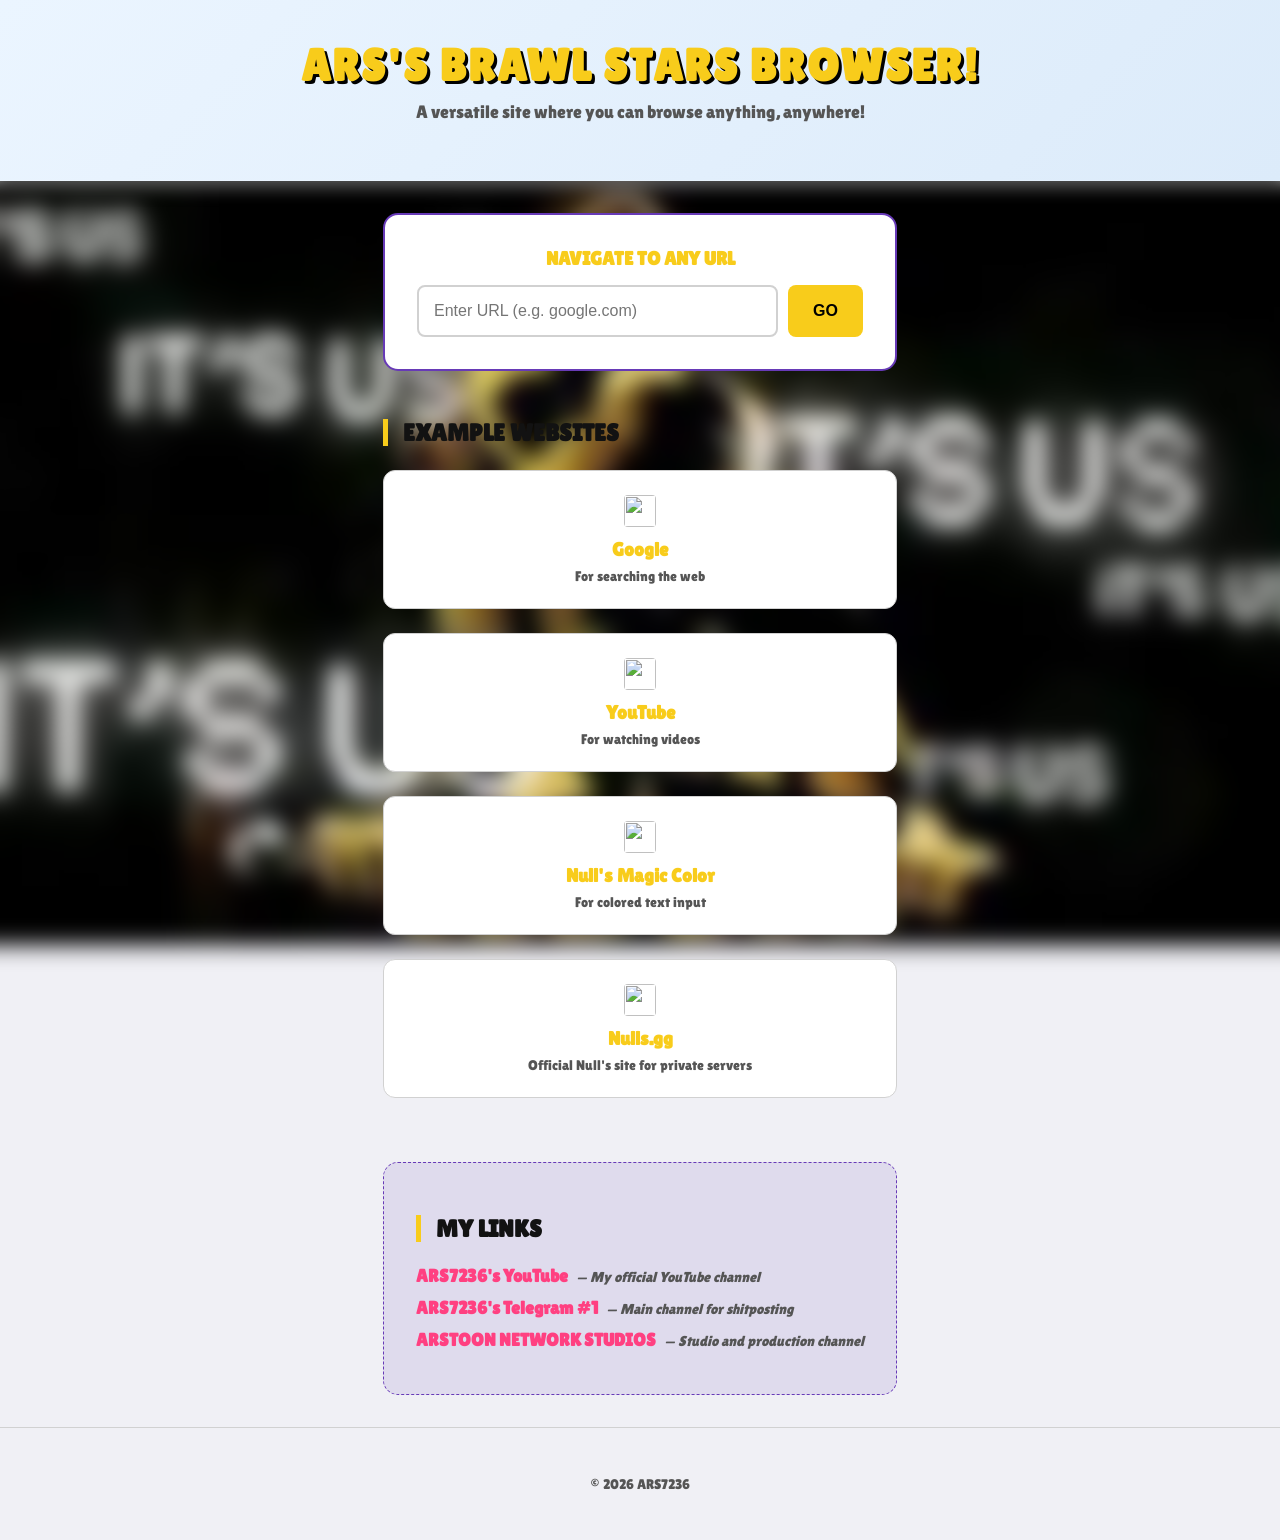
==== index.html @ f9a283ee "rest bro" ====
<!DOCTYPE html>
<html lang="en">
<head>
    <meta charset="UTF-8">
    <meta name="viewport" content="width=device-width, initial-scale=1.0">
    <title>ARS's Brawl Stars Browser</title>
    <link rel="preconnect" href="https://fonts.googleapis.com">
    <link rel="preconnect" href="https://fonts.gstatic.com" crossorigin>
    <link href="https://fonts.googleapis.com/css2?family=Lilita+One&display=swap" rel="stylesheet">
    <link rel="stylesheet" href="assets/styles.css">
</head>
<body>

<header>
    <h1 data-i18n="header-title">ARS's Brawl Stars browser!</h1>
    <p data-i18n="header-subtitle">A versatile site where you can browse anything, anywhere!</p>
</header>

<div class="container">
    <div class="nav-section">
        <h2 data-i18n="nav-title">Navigate to any URL</h2>
        <div class="input-group">
            <input type="text" id="urlInput" data-i18n-placeholder="nav-placeholder" placeholder="Enter URL (e.g. google.com)">
            <button onclick="redirectToSite()" data-i18n="nav-button">Go</button>
        </div>
    </div>

    <h2 class="section-title" data-i18n="examples-title">Example Websites</h2>
    <div class="site-grid">
        <a href="https://www.google.com" class="site-card">
            <img src="https://www.google.com/s2/favicons?sz=64&domain=google.com" alt="" class="site-logo">
            <h3>Google</h3>
            <p data-i18n="desc-google">For searching the web</p>
        </a>
        <a href="https://www.youtube.com" class="site-card">
            <img src="https://www.google.com/s2/favicons?sz=64&domain=youtube.com" alt="" class="site-logo">
            <h3>YouTube</h3>
            <p data-i18n="desc-youtube">For watching videos</p>
        </a>
        <a href="https://files.dnull.xyz/someshit.html" class="site-card">
            <img src="https://www.google.com/s2/favicons?sz=64&domain=nulls.gg" alt="" class="site-logo">
            <h3>Null's Magic Color</h3>
            <p data-i18n="desc-magic">For colored text input</p>
        </a>
        <a href="https://nulls.gg" class="site-card">
            <img src="https://www.google.com/s2/favicons?sz=64&domain=nulls.gg" alt="" class="site-logo">
            <h3>Nulls.gg</h3>
            <p data-i18n="desc-nulls">Official Null's site for private servers</p>
        </a>
    </div>

    <div class="author-section">
        <h2 class="section-title accent-border" data-i18n="links-title">My Links</h2>
        <ul class="link-list">
            <li>
                <a href="https://youtube.com/@ARS7236">ARS7236's YouTube</a>
                <span class="link-desc" data-i18n="social-yt">— My official YouTube channel</span>
            </li>
            <li>
                <a href="https://t.me/ARS7236">ARS7236's Telegram #1</a>
                <span class="link-desc" data-i18n="social-tg">— Main channel for shitposting</span>
            </li>
            <li>
                <a href="https://t.me/arstoonnetwork">ARSTOON NETWORK STUDIOS</a>
                <span class="link-desc" data-i18n="social-studio">— Studio and production channel</span>
            </li>
        </ul>
    </div>
</div>

<footer>
    © 2026 ARS7236
</footer>

<script>
    const translations = {
        en: {
            "header-title": "ARS's Brawl Stars browser!",
            "header-subtitle": "A versatile site where you can browse anything, anywhere!",
            "nav-title": "Navigate to any URL",
            "nav-placeholder": "Enter URL (e.g. google.com)",
            "nav-button": "Go",
            "examples-title": "Example Websites",
            "desc-google": "For searching the web",
            "desc-youtube": "For watching videos",
            "desc-magic": "For colored text input",
            "desc-nulls": "Official Null's site for private servers",
            "links-title": "My Links",
            "social-yt": "— My official YouTube channel",
            "social-tg": "— Main channel for shitposting",
            "social-studio": "— Studio and production channel"
        },
        ru: {
            "header-title": "Браузер ARS Brawl Stars!",
            "header-subtitle": "Универсальный сайт, где можно просматривать что угодно и где угодно!",
            "nav-title": "Перейти по любому URL",
            "nav-placeholder": "Введите URL (например, google.com)",
            "nav-button": "Перейти",
            "examples-title": "Примеры сайтов",
            "desc-google": "Для поиска в Интернете",
            "desc-youtube": "Для просмотра видео",
            "desc-magic": "Для ввода цветного текста",
            "desc-nulls": "Официальный сайт Null's для приватных серверов",
            "links-title": "Мои ссылки",
            "social-yt": "— Мой официальный YouTube канал",
            "social-tg": "— Основной канал для щитпостинга",
            "social-studio": "— Студийный и производственный канал"
        },
        pt: {
            "header-title": "Navegador Brawl Stars do ARS!",
            "header-subtitle": "Um site versátil onde você pode navegar em qualquer lugar, a qualquer hora!",
            "nav-title": "Navegar para qualquer URL",
            "nav-placeholder": "Digite o URL (ex: google.com)",
            "nav-button": "Ir",
            "examples-title": "Exemplos de Sites",
            "desc-google": "Para pesquisar na web",
            "desc-youtube": "Para assistir vídeos",
            "desc-magic": "Para entrada de texto colorido",
            "desc-nulls": "Site oficial do Null's para servidores privados",
            "links-title": "Meus Links",
            "social-yt": "— Meu canal oficial no YouTube",
            "social-tg": "— Canal principal para shitposting",
            "social-studio": "— Canal de estúdio e produção"
        },
        ko: {
            "header-title": "ARS의 브롤스타즈 브라우저!",
            "header-subtitle": "어디서나 무엇이든 탐색할 수 있는 다용도 사이트!",
            "nav-title": "모든 URL로 이동",
            "nav-placeholder": "URL 입력 (예: google.com)",
            "nav-button": "이동",
            "examples-title": "예시 웹사이트",
            "desc-google": "웹 검색용",
            "desc-youtube": "동영상 시청용",
            "desc-magic": "컬러 텍스트 입력용",
            "desc-nulls": "프라이빗 서버를 위한 공식 Null's 사이트",
            "links-title": "내 링크",
            "social-yt": "— 내 공식 유튜브 채널",
            "social-tg": "— 뻘글용 메인 채널",
            "social-studio": "— 스튜디오 및 제작 채널"
        }
    };

    function applyTranslations() {
        const userLang = navigator.language.split('-')[0];
        const lang = translations[userLang] ? userLang : 'en';
        const dictionary = translations[lang];

        document.querySelectorAll('[data-i18n]').forEach(element => {
            const key = element.getAttribute('data-i18n');
            if (dictionary[key]) {
                element.textContent = dictionary[key];
            }
        });

        document.querySelectorAll('[data-i18n-placeholder]').forEach(element => {
            const key = element.getAttribute('data-i18n-placeholder');
            if (dictionary[key]) {
                element.placeholder = dictionary[key];
            }
        });
    }

    document.addEventListener('DOMContentLoaded', applyTranslations);

    function redirectToSite() {
        let url = document.getElementById('urlInput').value.trim();
        if (url === "") return;

        if (!url.startsWith('http://') && !url.startsWith('https://')) {
            url = 'https://' + url;
        }

        window.location.href = url;
    }

    document.getElementById('urlInput').addEventListener('keypress', function (e) {
        if (e.key === 'Enter') {
            redirectToSite();
        }
    });
</script>

</body>
</html>
---- assets/styles.css ----
:root {
    --primary-color: #f8cc1b; /* Brawl Stars Yellow */
    --secondary-color: #512da8; /* Deep Purple */
    --bg-dark: #121212;
    --card-bg: #1e1e1e;
    --text-light: #ffffff;
    --text-dim: #b0b0b0;
    --accent: #ff4081;
    --input-bg: #000000;
    --border-color: #333333;
}

@media (prefers-color-scheme: light) {
    :root {
        --bg-dark: #f0f0f5;
        --card-bg: #ffffff;
        --text-light: #121212;
        --text-dim: #555555;
        --secondary-color: #673ab7;
        --input-bg: #ffffff;
        --border-color: #d1d1d1;
    }

    header {
        background: linear-gradient(135deg, #ebf5ff, #dcebfa) !important;
    }
}

body {
    font-family: 'Lilita One', system-ui, sans-serif;
    background-color: var(--bg-dark);
    color: var(--text-light);
    margin: 0;
    display: flex;
    flex-direction: column;
    min-height: 100vh;
    overflow-x: hidden;
}

body::before {
    content: "";
    position: fixed;
    top: 0;
    left: 0;
    width: 100%;
    height: 100%;
    background: url('lol.png') no-repeat center center;
    background-size: cover;
    filter: blur(10px);
    z-index: -1;
    transform: scale(1.1); /* Prevents white edges caused by the blur effect */
}

header {
    background: linear-gradient(135deg, #006edc, #00285a);
    padding: 2.5rem 1rem;
    text-align: center;
    box-shadow: 0 4px 15px rgba(0, 0, 0, 0.5);
    border-bottom: 1px solid rgba(255, 255, 255, 0.1);
    z-index: 1000;
    transition: background 0.3s ease;
}

header h1 {
    margin: 0;
    font-size: 2.8rem;
    color: var(--primary-color);
    text-transform: uppercase;
    letter-spacing: 2px;
    text-shadow: 3px 3px 0px #000;
}

header p {
    margin-top: 0.7rem;
    font-size: 1.1rem;
    color: var(--text-dim);
}

.container {
    max-width: 900px;
    margin: 2rem auto;
    padding: 0 1.5rem;
    flex-grow: 1;
}

.nav-section {
    background: var(--card-bg);
    padding: 2rem;
    border-radius: 15px;
    border: 2px solid var(--secondary-color);
    margin-bottom: 3rem;
    text-align: center;
}

.nav-section h2 {
    margin-top: 0;
    color: var(--primary-color);
    font-size: 1.2rem;
    text-transform: uppercase;
    margin-bottom: 1rem;
}

.input-group {
    display: flex;
    gap: 10px;
}

.input-group input {
    flex-grow: 1;
    padding: 15px;
    border-radius: 8px;
    border: 2px solid var(--border-color);
    background: var(--input-bg);
    color: var(--text-light);
    font-size: 1rem;
    outline: none;
    transition: border-color 0.3s;
}

.input-group input:focus {
    border-color: var(--primary-color);
}

.input-group button {
    background-color: var(--primary-color);
    color: #000;
    border: none;
    padding: 0 25px;
    border-radius: 8px;
    font-weight: bold;
    font-size: 1rem;
    cursor: pointer;
    text-transform: uppercase;
    transition: background 0.2s, transform 0.1s;
}

.input-group button:hover {
    background-color: #ffeb3b;
}

.input-group button:active {
    transform: scale(0.95);
}

.section-title {
    border-left: 5px solid var(--primary-color);
    padding-left: 15px;
    margin-bottom: 1.5rem;
    text-transform: uppercase;
}

.site-grid {
    display: grid;
    grid-template-columns: repeat(auto-fit, minmax(250px, 1fr));
    gap: 1.5rem;
    margin-bottom: 4rem;
}

.site-card {
    background: var(--card-bg);
    padding: 1.5rem;
    border-radius: 12px;
    text-decoration: none;
    color: var(--text-light);
    transition: all 0.3s ease;
    border: 1px solid var(--border-color);
    display: block;
    text-align: center;
}

.site-logo {
    width: 32px;
    height: 32px;
    margin-bottom: 12px;
    border-radius: 4px;
}

.site-card:hover {
    background: rgba(128, 128, 128, 0.1);
    border-color: var(--primary-color);
    transform: translateY(-3px);
}

.site-card h3 {
    margin: 0 0 8px 0;
    color: var(--primary-color);
}

.site-card p {
    margin: 0;
    font-size: 0.9rem;
    color: var(--text-dim);
}

.author-section {
    background: rgba(81, 45, 168, 0.1);
    padding: 2rem;
    border-radius: 15px;
    border: 1px dashed var(--secondary-color);
}

.link-list {
    list-style: none;
    padding: 0;
    margin: 1rem 0 0 0;
}

.link-list li {
    margin-bottom: 12px;
}

.link-list a {
    color: var(--accent);
    text-decoration: none;
    font-weight: bold;
    font-size: 1.1rem;
}

.link-list a:hover {
    text-decoration: underline;
}

.link-desc {
    color: var(--text-dim);
    font-size: 0.9rem;
    font-style: italic;
    margin-left: 5px;
}

footer {
    position: relative;
    background-color: var(--bg-dark);
    text-align: center;
    padding: 3rem 1rem;
    color: var(--text-dim);
    font-size: 0.9rem;
    border-top: 1px solid var(--border-color);
}

/* Mobile Optimization */
@media (max-width: 600px) {
    .site-grid {
        grid-template-columns: repeat(2, 1fr); /* Creates 4 blocks in a 2x2 grid */
        gap: 12px;
    }

    .site-card {
        padding: 12px 8px;
    }

    .site-card h3 {
        font-size: 0.95rem;
        margin-bottom: 4px;
    }

    .site-card p {
        font-size: 0.7rem;
    }

    .site-logo {
        width: 24px;
        height: 24px;
        margin-bottom: 8px;
    }
}
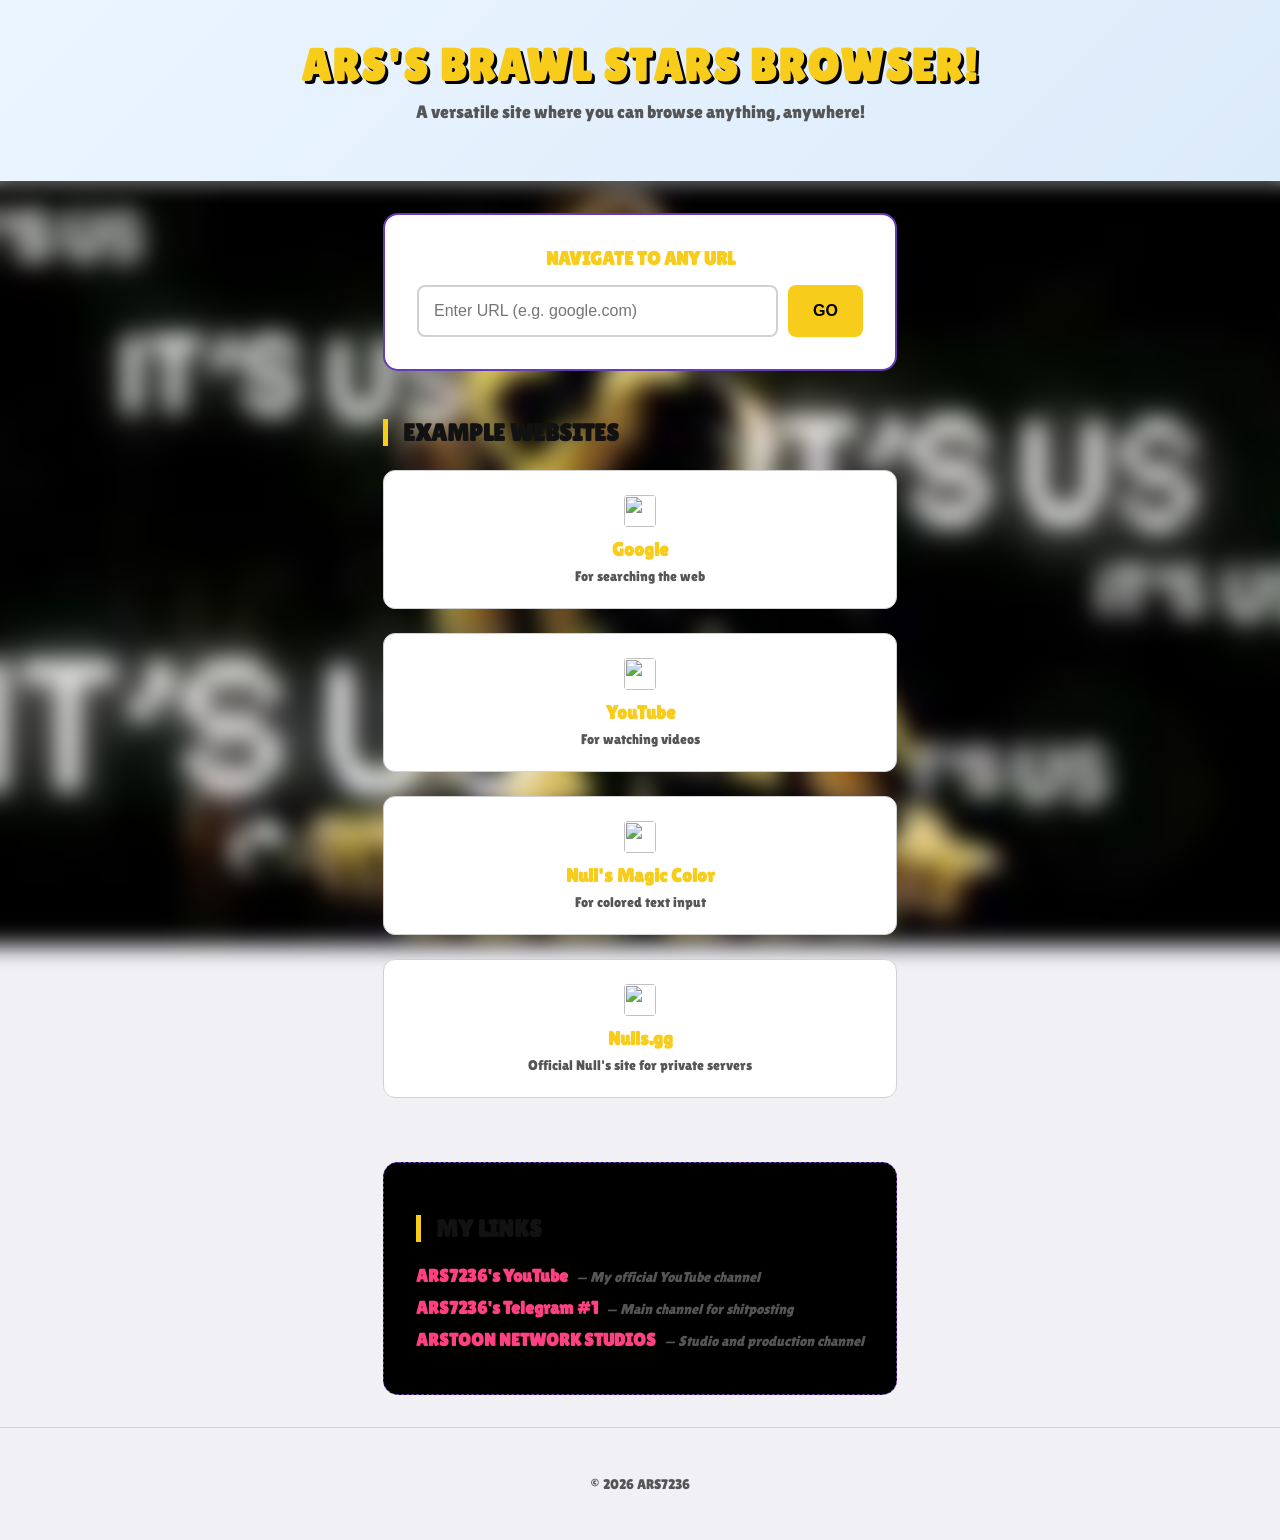
==== commit f8f33842: "yes." ====
--- a/index.html
+++ b/index.html
@@ -162,6 +162,29 @@
 
     document.addEventListener('DOMContentLoaded', applyTranslations);
 
+    // Add stroke only to elements that render as white on the page.
+    function isColorWhite(rgbString) {
+        const m = rgbString.match(/rgba?\((\d+),\s*(\d+),\s*(\d+)/i);
+        if (!m) return false;
+        const r = parseInt(m[1], 10), g = parseInt(m[2], 10), b = parseInt(m[3], 10);
+        return r >= 250 && g >= 250 && b >= 250;
+    }
+
+    function markWhiteText() {
+        document.querySelectorAll('body *').forEach(el => {
+            const cs = getComputedStyle(el);
+            if (!cs || !cs.color) return;
+            if (isColorWhite(cs.color)) {
+                el.classList.add('text-white');
+            }
+        });
+    }
+
+    document.addEventListener('DOMContentLoaded', () => {
+        applyTranslations();
+        markWhiteText();
+    });
+
     function redirectToSite() {
         let url = document.getElementById('urlInput').value.trim();
         if (url === "") return;
--- a/assets/styles.css
+++ b/assets/styles.css
@@ -24,6 +24,20 @@
     header {
         background: linear-gradient(135deg, #ebf5ff, #dcebfa) !important;
     }
+
+    /* Disable heavy strokes in light mode so dark text stays crisp */
+    body,
+    h1, h2, h3, h4, h5, h6,
+    p, a, button,
+    .site-card h3, .link-list a, header p {
+        -webkit-text-stroke: 0px transparent;
+        text-shadow: none;
+    }
+    /* Restore author-section background for light mode */
+    .author-section {
+        background: rgba(81, 45, 168, 0.08);
+        border: 1px dashed var(--secondary-color);
+    }
 }
 
 body {
@@ -35,6 +49,16 @@
     flex-direction: column;
     min-height: 100vh;
     overflow-x: hidden;
+}
+
+/* Apply stroke only to explicitly-marked white text. */
+.text-white {
+    color: var(--text-light) !important;
+    -webkit-text-stroke: 2px rgba(0,0,0,0.85);
+    text-shadow: 
+        0 0 1px rgba(0,0,0,0.55),
+        1px 1px 0 rgba(0,0,0,0.85),
+        -1px -1px 0 rgba(0,0,0,0.85);
 }
 
 body::before {
@@ -193,10 +217,17 @@
 }
 
 .author-section {
-    background: rgba(81, 45, 168, 0.1);
+    background: #000000; /* AMOLED black for stronger contrast */
     padding: 2rem;
     border-radius: 15px;
     border: 1px dashed var(--secondary-color);
+}
+
+.section-title {
+    border-left: 5px solid var(--primary-color);
+    padding-left: 15px;
+    margin-bottom: 1.5rem;
+    text-transform: uppercase;
 }
 
 .link-list {
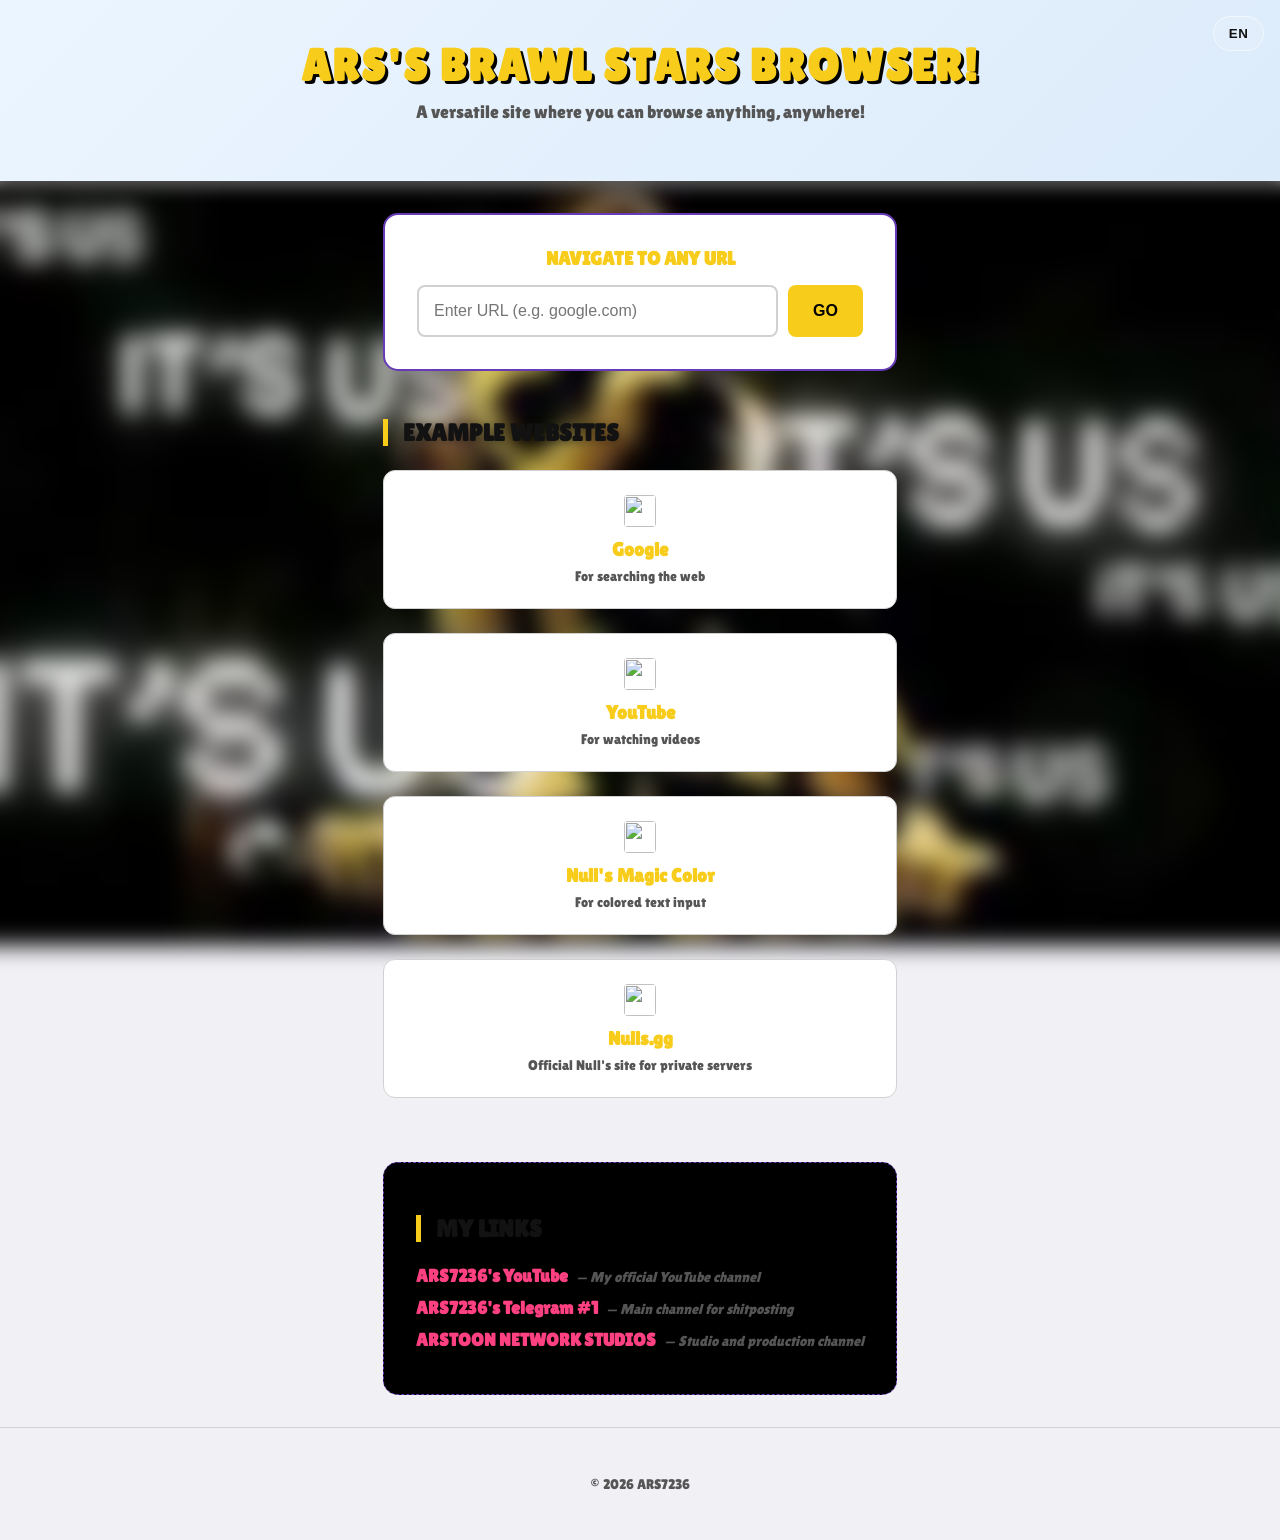
==== commit 2be944f0: "alright i done" ====
--- a/index.html
+++ b/index.html
@@ -12,6 +12,15 @@
 <body>
 
 <header>
+    <div class="lang-picker">
+        <button id="langToggleBtn" class="lang-toggle-btn" aria-haspopup="true" aria-expanded="false" aria-controls="langMenu" aria-label="Open language menu">EN</button>
+        <div class="lang-menu" id="langMenu" role="menu" aria-label="Select language">
+            <button type="button" class="lang-menu-item" role="menuitem" data-lang="en">English</button>
+            <button type="button" class="lang-menu-item" role="menuitem" data-lang="ru">Русский</button>
+            <button type="button" class="lang-menu-item" role="menuitem" data-lang="pt">Português</button>
+            <button type="button" class="lang-menu-item" role="menuitem" data-lang="ko">한국어</button>
+        </div>
+    </div>
     <h1 data-i18n="header-title">ARS's Brawl Stars browser!</h1>
     <p data-i18n="header-subtitle">A versatile site where you can browse anything, anywhere!</p>
 </header>
@@ -27,13 +36,13 @@
 
     <h2 class="section-title" data-i18n="examples-title">Example Websites</h2>
     <div class="site-grid">
-        <a href="https://www.google.com" class="site-card">
+        <a id="googleLink" href="https://www.google.com" class="site-card">
             <img src="https://www.google.com/s2/favicons?sz=64&domain=google.com" alt="" class="site-logo">
             <h3>Google</h3>
             <p data-i18n="desc-google">For searching the web</p>
         </a>
-        <a href="https://www.youtube.com" class="site-card">
-            <img src="https://www.google.com/s2/favicons?sz=64&domain=youtube.com" alt="" class="site-logo">
+        <a href="https://m.youtube.com" class="site-card">
+            <img src="https://www.google.com/s2/favicons?sz=64&domain=m.youtube.com" alt="" class="site-logo">
             <h3>YouTube</h3>
             <p data-i18n="desc-youtube">For watching videos</p>
         </a>
@@ -140,10 +149,37 @@
         }
     };
 
-    function applyTranslations() {
-        const userLang = navigator.language.split('-')[0];
-        const lang = translations[userLang] ? userLang : 'en';
-        const dictionary = translations[lang];
+    let currentLang = 'en';
+
+    function getPreferredLang() {
+        const saved = localStorage.getItem('preferredLang');
+        const allowed = ['en', 'ru', 'pt', 'ko'];
+        if (saved && allowed.includes(saved)) {
+            return saved;
+        }
+        const browserLang = navigator.language.split('-')[0];
+        return allowed.includes(browserLang) ? browserLang : 'en';
+    }
+
+    function updateLangToggleLabel(lang) {
+        const btn = document.getElementById('langToggleBtn');
+        if (!btn) return;
+        btn.textContent = lang.toUpperCase();
+        btn.setAttribute('aria-label', `Current language ${lang.toUpperCase()}. Open language menu.`);
+    }
+
+    function updateGoogleLink(lang) {
+        const googleAnchor = document.getElementById('googleLink');
+        if (!googleAnchor) return;
+        const allowed = ['en', 'ru', 'pt', 'ko'];
+        const locale = allowed.includes(lang) ? lang : 'en';
+        googleAnchor.href = `https://www.google.com/?hl=${locale}`;
+    }
+
+    function applyTranslations(lang) {
+        const selectedLang = lang || currentLang || getPreferredLang();
+        currentLang = selectedLang;
+        const dictionary = translations[selectedLang] || translations.en;
 
         document.querySelectorAll('[data-i18n]').forEach(element => {
             const key = element.getAttribute('data-i18n');
@@ -158,9 +194,61 @@
                 element.placeholder = dictionary[key];
             }
         });
-    }
-
-    document.addEventListener('DOMContentLoaded', applyTranslations);
+        updateGoogleLink(selectedLang);
+    }
+
+    function setLanguage(lang) {
+        const allowed = ['en', 'ru', 'pt', 'ko'];
+        if (!allowed.includes(lang)) {
+            lang = 'en';
+        }
+        currentLang = lang;
+        localStorage.setItem('preferredLang', lang);
+        applyTranslations(lang);
+        updateLangToggleLabel(lang);
+    }
+
+    function toggleLanguageMenu() {
+        const menu = document.getElementById('langMenu');
+        const button = document.getElementById('langToggleBtn');
+        if (!menu || !button) return;
+        const isOpen = menu.classList.toggle('open');
+        button.setAttribute('aria-expanded', String(isOpen));
+    }
+
+    function closeLanguageMenu() {
+        const menu = document.getElementById('langMenu');
+        const button = document.getElementById('langToggleBtn');
+        if (!menu || !button) return;
+        menu.classList.remove('open');
+        button.setAttribute('aria-expanded', 'false');
+    }
+
+    function selectLanguage(lang) {
+        closeLanguageMenu();
+        setLanguage(lang);
+    }
+
+    document.addEventListener('DOMContentLoaded', () => {
+        setLanguage(getPreferredLang());
+        document.getElementById('langToggleBtn')?.addEventListener('click', toggleLanguageMenu);
+        document.querySelectorAll('.lang-menu-item').forEach(button => {
+            button.addEventListener('click', event => {
+                const lang = event.currentTarget.getAttribute('data-lang');
+                if (lang) selectLanguage(lang);
+            });
+        });
+
+        document.addEventListener('click', event => {
+            const target = event.target;
+            const picker = document.querySelector('.lang-picker');
+            if (picker && target instanceof Node && !picker.contains(target)) {
+                closeLanguageMenu();
+            }
+        });
+
+        markWhiteText();
+    });
 
     // Add stroke only to elements that render as white on the page.
     function isColorWhite(rgbString) {
@@ -180,11 +268,6 @@
         });
     }
 
-    document.addEventListener('DOMContentLoaded', () => {
-        applyTranslations();
-        markWhiteText();
-    });
-
     function redirectToSite() {
         let url = document.getElementById('urlInput').value.trim();
         if (url === "") return;
--- a/assets/styles.css
+++ b/assets/styles.css
@@ -49,16 +49,6 @@
     flex-direction: column;
     min-height: 100vh;
     overflow-x: hidden;
-}
-
-/* Apply stroke only to explicitly-marked white text. */
-.text-white {
-    color: var(--text-light) !important;
-    -webkit-text-stroke: 2px rgba(0,0,0,0.85);
-    text-shadow: 
-        0 0 1px rgba(0,0,0,0.55),
-        1px 1px 0 rgba(0,0,0,0.85),
-        -1px -1px 0 rgba(0,0,0,0.85);
 }
 
 body::before {
@@ -76,6 +66,7 @@
 }
 
 header {
+    position: relative;
     background: linear-gradient(135deg, #006edc, #00285a);
     padding: 2.5rem 1rem;
     text-align: center;
@@ -83,6 +74,74 @@
     border-bottom: 1px solid rgba(255, 255, 255, 0.1);
     z-index: 1000;
     transition: background 0.3s ease;
+}
+
+.lang-picker {
+    position: absolute;
+    top: 1rem;
+    right: 1rem;
+    text-align: right;
+}
+
+.lang-toggle-btn {
+    border: 1px solid rgba(255, 255, 255, 0.5);
+    background: rgba(255, 255, 255, 0.12);
+    color: var(--text-light);
+    padding: 0.55rem 0.9rem;
+    border-radius: 999px;
+    cursor: pointer;
+    font-weight: bold;
+    letter-spacing: 0.05em;
+    transition: background 0.25s ease, transform 0.1s ease;
+}
+
+.lang-toggle-btn:hover {
+    background: rgba(255, 255, 255, 0.22);
+    transform: translateY(-1px);
+}
+
+.lang-toggle-btn:active {
+    transform: translateY(0);
+}
+
+.lang-menu {
+    display: none;
+    position: absolute;
+    top: 3.4rem;
+    right: 0;
+    background: rgba(17, 24, 39, 0.95);
+    border: 1px solid rgba(255, 255, 255, 0.16);
+    border-radius: 14px;
+    box-shadow: 0 18px 35px rgba(0, 0, 0, 0.35);
+    padding: 0.5rem 0;
+    min-width: 140px;
+    z-index: 1001;
+}
+
+.lang-menu.open {
+    display: block;
+}
+
+.lang-menu-item {
+    width: 100%;
+    background: transparent;
+    border: none;
+    color: var(--text-light);
+    padding: 0.75rem 1rem;
+    text-align: left;
+    cursor: pointer;
+    font-family: inherit;
+    font-size: 0.95rem;
+    transition: background 0.2s ease;
+}
+
+.lang-menu-item:hover,
+.lang-menu-item:focus {
+    background: rgba(255, 255, 255, 0.08);
+}
+
+.lang-menu-item:focus {
+    outline: none;
 }
 
 header h1 {
@@ -173,6 +232,10 @@
     text-transform: uppercase;
 }
 
+.section-title[data-i18n="examples-title"] {
+    text-shadow: 0 2px 8px rgba(0, 0, 0, 0.35);
+}
+
 .site-grid {
     display: grid;
     grid-template-columns: repeat(auto-fit, minmax(250px, 1fr));
